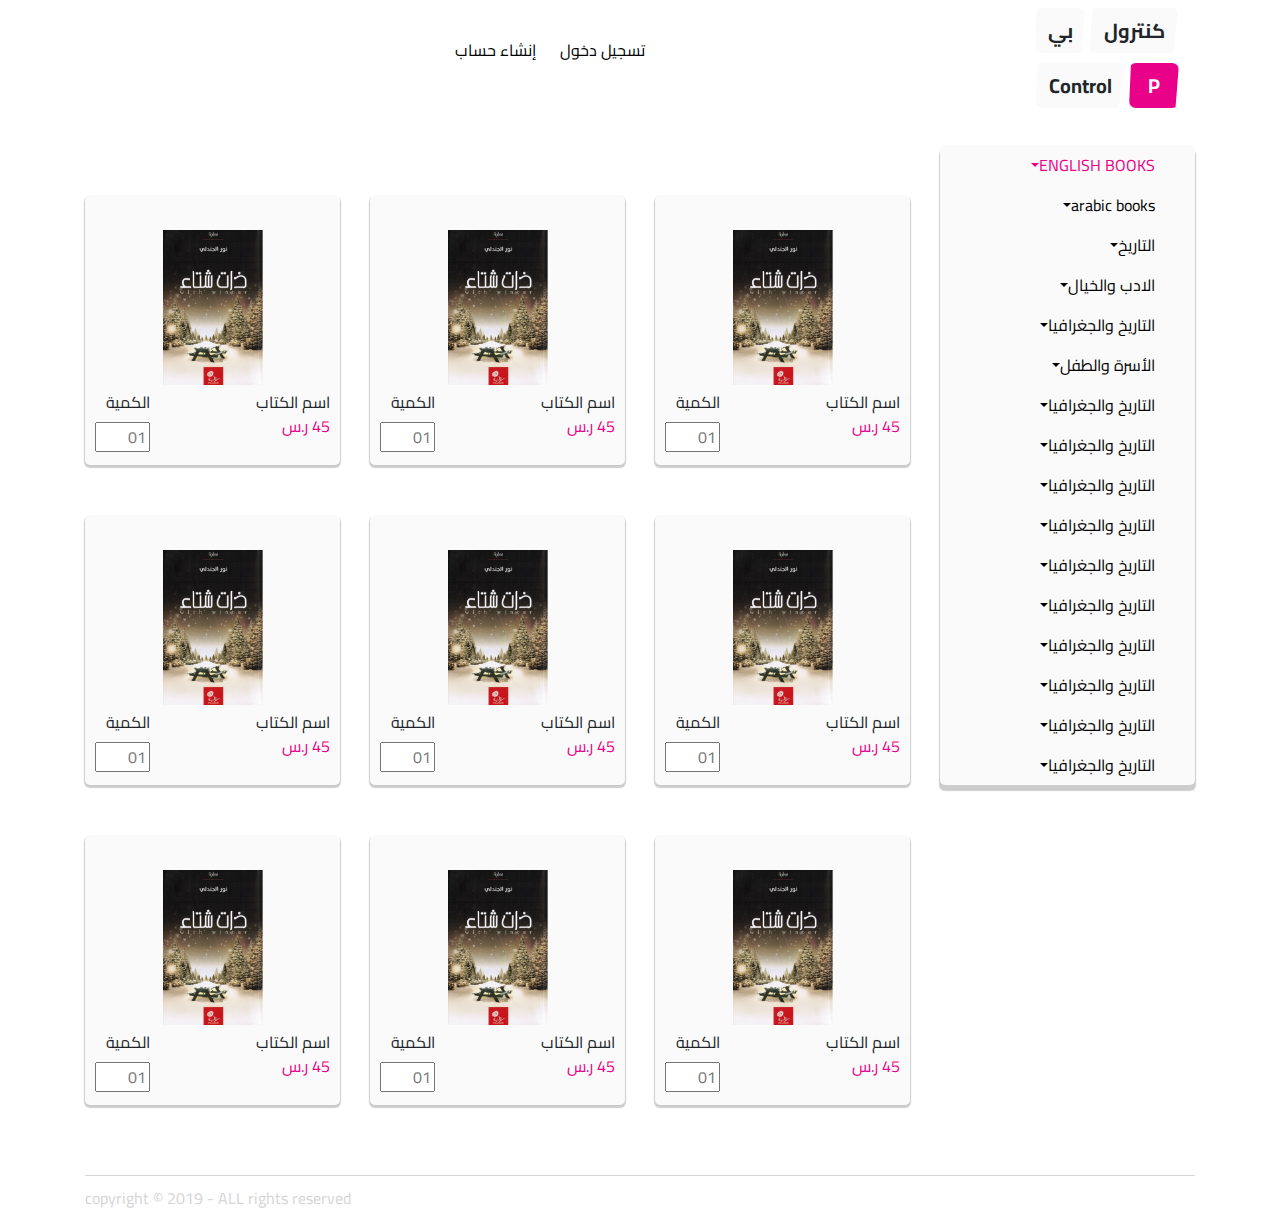
==== index.html @ bef3cc04 "fff" ====
<!doctype html>
<title>

</title>

<head>
        <meta name="viewport" content="width=device-width, initial-scale=1, shrink-to-fit=no">
        <link rel="stylesheet" href="asset/css/bootstrap.min.css">
        <link href="https://fonts.googleapis.com/css?family=Cairo:400,600,700" rel="stylesheet">
        <link rel="stylesheet" href="https://use.fontawesome.com/releases/v5.8.1/css/all.css" integrity="sha384-50oBUHEmvpQ+1lW4y57PTFmhCaXp0ML5d60M1M7uH2+nqUivzIebhndOJK28anvf" crossorigin="anonymous">


        <link rel="stylesheet" href="asset/css/style.css">

</head>

<body>
        <div class="booksContainer">
                <div class="container">
                        <div class="row">
                                <div class="col-lg-12">
                                        <div class="navbar clearfix">
                                                <div class="logo float-right">
                                                        <div class="arabicLogo ">
                                                                <div class="logoBG text-center">كنترول </div>
                                                                <div class="logoBG PEBG text-center ">بي </div>

                                                        </div>
                                                        <div class="englishLogo ">
                                                                <div class="logoBG text-center">Control </div>
                                                                <div class="logoBG PEBG text-center ">P</div>

                                                        </div>
                                                </div>
                                                <div class="account float-left">
                                                        <ul class="accountmenu">
                                                                <li><a href="#"> تسجيل دخول</a></li>
                                                                <li><a href="#"> إنشاء حساب</a></li>
                                                                <li><a href="#">  <i class="fas fa-shopping-cart"></i></a></li>


                                                        </ul>
                                                </div>
                                        </div>
                                </div>
                                <div class="col-lg-3 col-md-3 col-12">
                                        <div class="sidBox">
                                                <ul class="navbar-nav Sidemenu">
                                                        <li class="nav-item dropdown">
                                                                <a class="nav-link dropdown-toggle active" href="#"
                                                                        id="navbarDropdown" role="button"
                                                                        data-toggle="dropdown" aria-haspopup="true"
                                                                        aria-expanded="false">ENGLISH BOOKS</a>
                                                                <div class="dropdown-menu"
                                                                        aria-labelledby="#navbarDropdown">
                                                                        <a class="dropdown-item" href="#">Action</a>
                                                                        <a class="dropdown-item" href="#">Another
                                                                                action</a>
                                                                        <a class="dropdown-item" href="#">Something else
                                                                                here</a>
                                                                </div>
                                                        </li>
                                                        <li class="nav-item dropdown"><a
                                                                        class="nav-link dropdown-toggle" href="#"
                                                                        id="navbarDropdown" role="button"
                                                                        data-toggle="dropdown" aria-haspopup="true"
                                                                        aria-expanded="false">arabic books</a>
                                                                <div class="dropdown-menu"
                                                                        aria-labelledby="navbarDropdown">
                                                                        <a class="dropdown-item" href="#">كتاب 1</a>
                                                                        <a class="dropdown-item" href="#"> كتاب 2</a>
                                                                        <a class="dropdown-item" href="#"> كتاب3</a>
                                                                </div>
                                                        </li>
                                                        <li class="nav-item dropdown"><a
                                                                        class="nav-link dropdown-toggle" href="#"
                                                                        id="navbarDropdown" role="button"
                                                                        data-toggle="dropdown" aria-haspopup="true"
                                                                        aria-expanded="false">التاريخ</a>
                                                                <div class="dropdown-menu"
                                                                        aria-labelledby="navbarDropdown">
                                                                        <a class="dropdown-item" href="#">كتاب 1</a>
                                                                        <a class="dropdown-item" href="#"> كتاب 2</a>
                                                                        <a class="dropdown-item" href="#"> كتاب3</a>
                                                                </div>
                                                        </li>
                                                        <li class="nav-item dropdown"><a
                                                                        class="nav-link dropdown-toggle" href="#"
                                                                        id="navbarDropdown" role="button"
                                                                        data-toggle="dropdown" aria-haspopup="true"
                                                                        aria-expanded="false">الادب والخيال</a>
                                                                <div class="dropdown-menu"
                                                                        aria-labelledby="navbarDropdown">
                                                                        <a class="dropdown-item" href="#">كتاب 1</a>
                                                                        <a class="dropdown-item" href="#"> كتاب 2</a>
                                                                        <a class="dropdown-item" href="#"> كتاب3</a>
                                                                </div>
                                                        </li>
                                                        <li class="nav-item dropdown"><a
                                                                        class="nav-link dropdown-toggle" href="#"
                                                                        id="navbarDropdown" role="button"
                                                                        data-toggle="dropdown" aria-haspopup="true"
                                                                        aria-expanded="false">التاريخ والجغرافيا</a>
                                                                <div class="dropdown-menu"
                                                                        aria-labelledby="navbarDropdown">
                                                                        <a class="dropdown-item" href="#">كتاب 1</a>
                                                                        <a class="dropdown-item" href="#"> كتاب 2</a>
                                                                        <a class="dropdown-item" href="#"> كتاب3</a>
                                                                </div>
                                                        </li>
                                                        <li class="nav-item dropdown"><a
                                                                        class="nav-link dropdown-toggle"
                                                                        id="navbarDropdown" role="button"
                                                                        data-toggle="dropdown" aria-haspopup="true"
                                                                        aria-expanded="false" href="#">الأسرة والطفل</a>
                                                                <div class="dropdown-menu"
                                                                        aria-labelledby="navbarDropdown">
                                                                        <a class="dropdown-item" href="#">كتاب 1</a>
                                                                        <a class="dropdown-item" href="#"> كتاب 2</a>
                                                                        <a class="dropdown-item" href="#"> كتاب3</a>
                                                                </div>
                                                        </li>
                                                        <li class="nav-item dropdown"><a
                                                                        class="nav-link dropdown-toggle"
                                                                        id="navbarDropdown" role="button"
                                                                        data-toggle="dropdown" aria-haspopup="true"
                                                                        aria-expanded="false" href="#">التاريخ
                                                                        والجغرافيا</a>
                                                                <div class="dropdown-menu"
                                                                        aria-labelledby="navbarDropdown">
                                                                        <a class="dropdown-item" href="#">كتاب 1</a>
                                                                        <a class="dropdown-item" href="#"> كتاب 2</a>
                                                                        <a class="dropdown-item" href="#"> كتاب3</a>
                                                                </div>
                                                        </li>
                                                        <li class="nav-item dropdown"><a
                                                                        class="nav-link dropdown-toggle" href="#"
                                                                        id="navbarDropdown" role="button"
                                                                        data-toggle="dropdown" aria-haspopup="true"
                                                                        aria-expanded="false">التاريخ والجغرافيا</a>
                                                                <div class="dropdown-menu"
                                                                        aria-labelledby="navbarDropdown">
                                                                        <a class="dropdown-item" href="#">كتاب 1</a>
                                                                        <a class="dropdown-item" href="#"> كتاب 2</a>
                                                                        <a class="dropdown-item" href="#"> كتاب3</a>
                                                                </div>
                                                        </li>
                                                        <li class="nav-item dropdown"><a
                                                                        class="nav-link dropdown-toggle" href="#"
                                                                        id="navbarDropdown" role="button"
                                                                        data-toggle="dropdown" aria-haspopup="true"
                                                                        aria-expanded="false">التاريخ والجغرافيا</a>
                                                                <div class="dropdown-menu"
                                                                        aria-labelledby="navbarDropdown">
                                                                        <a class="dropdown-item" href="#">كتاب 1</a>
                                                                        <a class="dropdown-item" href="#"> كتاب 2</a>
                                                                        <a class="dropdown-item" href="#"> كتاب3</a>
                                                                </div>
                                                        </li>
                                                        <li class="nav-item dropdown"><a
                                                                        class="nav-link dropdown-toggle" href="#"
                                                                        id="navbarDropdown" role="button"
                                                                        data-toggle="dropdown" aria-haspopup="true"
                                                                        aria-expanded="false">التاريخ والجغرافيا</a>
                                                                <div class="dropdown-menu"
                                                                        aria-labelledby="navbarDropdown">
                                                                        <a class="dropdown-item" href="#">كتاب 1</a>
                                                                        <a class="dropdown-item" href="#"> كتاب 2</a>
                                                                        <a class="dropdown-item" href="#"> كتاب3</a>
                                                                </div>
                                                        </li>
                                                        <li class="nav-item dropdown"><a
                                                                        class="nav-link dropdown-toggle" href="#"
                                                                        id="navbarDropdown" role="button"
                                                                        data-toggle="dropdown" aria-haspopup="true"
                                                                        aria-expanded="false">التاريخ والجغرافيا</a>
                                                                <div class="dropdown-menu"
                                                                        aria-labelledby="navbarDropdown">
                                                                        <a class="dropdown-item" href="#">كتاب 1</a>
                                                                        <a class="dropdown-item" href="#"> كتاب 2</a>
                                                                        <a class="dropdown-item" href="#"> كتاب3</a>
                                                                </div>
                                                        </li>
                                                        <li class="nav-item dropdown"><a
                                                                        class="nav-link dropdown-toggle" href="#"
                                                                        id="navbarDropdown" role="button"
                                                                        data-toggle="dropdown" aria-haspopup="true"
                                                                        aria-expanded="false">التاريخ والجغرافيا</a>
                                                                <div class="dropdown-menu"
                                                                        aria-labelledby="navbarDropdown">
                                                                        <a class="dropdown-item" href="#">كتاب 1</a>
                                                                        <a class="dropdown-item" href="#"> كتاب 2</a>
                                                                        <a class="dropdown-item" href="#"> كتاب3</a>
                                                                </div>
                                                        </li>
                                                        <li class="nav-item dropdown"><a
                                                                        class="nav-link dropdown-toggle" href="#"
                                                                        id="navbarDropdown" role="button"
                                                                        data-toggle="dropdown" aria-haspopup="true"
                                                                        aria-expanded="false">التاريخ والجغرافيا</a>
                                                                <div class="dropdown-menu"
                                                                        aria-labelledby="navbarDropdown">
                                                                        <a class="dropdown-item" href="#">كتاب 1</a>
                                                                        <a class="dropdown-item" href="#"> كتاب 2</a>
                                                                        <a class="dropdown-item" href="#"> كتاب3</a>
                                                                </div>
                                                        </li>
                                                        <li class="nav-item dropdown"><a
                                                                        class="nav-link dropdown-toggle"
                                                                        href="#">التاريخ والجغرافيا</a>
                                                                <div class="dropdown-menu"
                                                                        aria-labelledby="navbarDropdown">
                                                                        <a class="dropdown-item" href="#">كتاب 1</a>
                                                                        <a class="dropdown-item" href="#"> كتاب 2</a>
                                                                        <a class="dropdown-item" href="#"> كتاب3</a>
                                                                </div>
                                                        </li>
                                                        <li class="nav-item dropdown"><a
                                                                        class="nav-link dropdown-toggle" href="#"
                                                                        id="navbarDropdown" role="button"
                                                                        data-toggle="dropdown" aria-haspopup="true"
                                                                        aria-expanded="false">التاريخ والجغرافيا</a>
                                                                <div class="dropdown-menu"
                                                                        aria-labelledby="navbarDropdown">
                                                                        <a class="dropdown-item" href="#">كتاب 1</a>
                                                                        <a class="dropdown-item" href="#"> كتاب 2</a>
                                                                        <a class="dropdown-item" href="#"> كتاب3</a>
                                                                </div>
                                                        </li>
                                                        <li class="nav-item dropdown"><a
                                                                        class="nav-link dropdown-toggle" href="#"
                                                                        id="navbarDropdown" role="button"
                                                                        data-toggle="dropdown" aria-haspopup="true"
                                                                        aria-expanded="false">التاريخ والجغرافيا</a>
                                                                <div class="dropdown-menu"
                                                                        aria-labelledby="navbarDropdown">
                                                                        <a class="dropdown-item" href="#">كتاب 1</a>
                                                                        <a class="dropdown-item" href="#"> كتاب 2</a>
                                                                        <a class="dropdown-item" href="#"> كتاب3</a>
                                                                </div>
                                                        </li>

                                                </ul>
                                        </div>
                                </div>
                                <div class="col-lg-9 col-md-9 col-12">

                                        <div class="row">

                                                <div class="col-lg-4  col-12">
                                                        <div class="bookBox">
                                                                <div class="overlay">
                                                                        <button class="btn btn-primary addToCart"
                                                                                type="submit">أضف للسلة </button>
                                                                </div>
                                                                <div class="bookImg">
                                                                        <img src="asset/img/book.png" alt="">
                                                                </div>
                                                                <div class="details clearfix">
                                                                        <div class="bookName float-right">
                                                                                <span>اسم الكتاب</span>
                                                                                <span class="price">45 ر.س</span>
                                                                        </div>
                                                                        <div class="quntity float-left">
                                                                                <label for="">الكمية</label>
                                                                                <input type="number" placeholder="01">

                                                                        </div>
                                                                </div>

                                                        </div>
                                                </div>
                                                <div class="col-lg-4  col-12">
                                                                <div class="bookBox">
                                                                        <div class="overlay">
                                                                                <button class="btn btn-primary addToCart"
                                                                                        type="submit">أضف للسلة </button>
                                                                        </div>
                                                                        <div class="bookImg">
                                                                                <img src="asset/img/book.png" alt="">
                                                                        </div>
                                                                        <div class="details clearfix">
                                                                                <div class="bookName float-right">
                                                                                        <span>اسم الكتاب</span>
                                                                                        <span class="price">45 ر.س</span>
                                                                                </div>
                                                                                <div class="quntity float-left">
                                                                                        <label for="">الكمية</label>
                                                                                        <input type="number" placeholder="01">
        
                                                                                </div>
                                                                        </div>
        
                                                                </div>
                                                        </div>
                                                <div class="col-lg-4  col-12">
                                                        <div class="bookBox">
                                                                <div class="overlay">
                                                                        <button class="btn btn-primary addToCart"
                                                                                type="submit">أضف للسلة </button>
                                                                </div>
                                                                <div class="bookImg">
                                                                        <img src="asset/img/book.png" alt="">
                                                                </div>
                                                                <div class="details clearfix">
                                                                        <div class="bookName float-right">
                                                                                <span>اسم الكتاب</span>
                                                                                <span class="price">45 ر.س</span>
                                                                        </div>
                                                                        <div class="quntity float-left">
                                                                                <label for="">الكمية</label>
                                                                                <input type="number" placeholder="01">

                                                                        </div>
                                                                </div>

                                                        </div>
                                                </div>
                                                <div class="col-lg-4  col-12">
                                                        <div class="bookBox">
                                                                <div class="overlay">
                                                                        <button class="btn btn-primary addToCart"
                                                                                type="submit">أضف للسلة </button>
                                                                </div>
                                                                <div class="bookImg">
                                                                        <img src="asset/img/book.png" alt="">
                                                                </div>
                                                                <div class="details clearfix">
                                                                        <div class="bookName float-right">
                                                                                <span>اسم الكتاب</span>
                                                                                <span class="price">45 ر.س</span>
                                                                        </div>
                                                                        <div class="quntity float-left">
                                                                                <label for="">الكمية</label>
                                                                                <input type="number" placeholder="01">

                                                                        </div>
                                                                </div>

                                                        </div>
                                                </div>
                                                <div class="col-lg-4  col-12">
                                                        <div class="bookBox">
                                                                <div class="overlay">
                                                                        <button class="btn btn-primary addToCart"
                                                                                type="submit">أضف للسلة </button>
                                                                </div>
                                                                <div class="bookImg">
                                                                        <img src="asset/img/book.png" alt="">
                                                                </div>
                                                                <div class="details clearfix">
                                                                        <div class="bookName float-right">
                                                                                <span>اسم الكتاب</span>
                                                                                <span class="price">45 ر.س</span>
                                                                        </div>
                                                                        <div class="quntity float-left">
                                                                                <label for="">الكمية</label>
                                                                                <input type="number" placeholder="01">

                                                                        </div>
                                                                </div>

                                                        </div>
                                                </div>
                                                <div class="col-lg-4  col-12">
                                                        <div class="bookBox">
                                                                <div class="overlay">
                                                                        <button class="btn btn-primary addToCart"
                                                                                type="submit">أضف للسلة </button>
                                                                </div>
                                                                <div class="bookImg">
                                                                        <img src="asset/img/book.png" alt="">
                                                                </div>
                                                                <div class="details clearfix">
                                                                        <div class="bookName float-right">
                                                                                <span>اسم الكتاب</span>
                                                                                <span class="price">45 ر.س</span>
                                                                        </div>
                                                                        <div class="quntity float-left">
                                                                                <label for="">الكمية</label>
                                                                                <input type="number" placeholder="01">

                                                                        </div>
                                                                </div>

                                                        </div>
                                                </div>
                                                <div class="col-lg-4  col-12">
                                                        <div class="bookBox">
                                                                <div class="overlay">
                                                                        <button class="btn btn-primary addToCart"
                                                                                type="submit">أضف للسلة </button>
                                                                </div>
                                                                <div class="bookImg">
                                                                        <img src="asset/img/book.png" alt="">
                                                                </div>
                                                                <div class="details clearfix">
                                                                        <div class="bookName float-right">
                                                                                <span>اسم الكتاب</span>
                                                                                <span class="price">45 ر.س</span>
                                                                        </div>
                                                                        <div class="quntity float-left">
                                                                                <label for="">الكمية</label>
                                                                                <input type="number" placeholder="01">

                                                                        </div>
                                                                </div>

                                                        </div>
                                                </div>
                                                <div class="col-lg-4  col-12">
                                                        <div class="bookBox">
                                                                <div class="overlay">
                                                                        <button class="btn btn-primary addToCart"
                                                                                type="submit">أضف للسلة </button>
                                                                </div>
                                                                <div class="bookImg">
                                                                        <img src="asset/img/book.png" alt="">
                                                                </div>
                                                                <div class="details clearfix">
                                                                        <div class="bookName float-right">
                                                                                <span>اسم الكتاب</span>
                                                                                <span class="price">45 ر.س</span>
                                                                        </div>
                                                                        <div class="quntity float-left">
                                                                                <label for="">الكمية</label>
                                                                                <input type="number" placeholder="01">

                                                                        </div>
                                                                </div>

                                                        </div>
                                                </div>
                                                <div class="col-lg-4  col-12">
                                                        <div class="bookBox">
                                                                <div class="overlay">
                                                                        <button class="btn btn-primary addToCart"
                                                                                type="submit">أضف للسلة </button>
                                                                </div>
                                                                <div class="bookImg">
                                                                        <img src="asset/img/book.png" alt="">
                                                                </div>
                                                                <div class="details clearfix">
                                                                        <div class="bookName float-right">
                                                                                <span>اسم الكتاب</span>
                                                                                <span class="price">45 ر.س</span>
                                                                        </div>
                                                                        <div class="quntity float-left">
                                                                                <label for="">الكمية</label>
                                                                                <input type="number" placeholder="01">

                                                                        </div>
                                                                </div>

                                                        </div>
                                                </div>
                                        </div>
                                </div>
                        </div>
                        <div class="footer clearfix">
                                <ul class="footerIcon float-right">
                                        <li><a href="#"><i class="fab fa-youtube"></i></a></li>
                                        <li><a href="#"><i class="fab fa-instagram"></i></a></li>
                                        <li><a href="#"><i class="fab fa-twitter"></i></a></li>
                                        <li><a href="#"><i class="fab fa-facebook-f"></i></a></li>
                                </ul>
                                <div class="copyRight  float-left">
                                        <span>copyright &copy; 2019 - ALL rights reserved  </span>
                                </div>
                        </div>
                </div>
        </div>
        <script src="https://code.jquery.com/jquery-3.3.1.slim.min.js"
                integrity="sha384-q8i/X+965DzO0rT7abK41JStQIAqVgRVzpbzo5smXKp4YfRvH+8abtTE1Pi6jizo"
                crossorigin="anonymous"></script>
        <script src="https://cdnjs.cloudflare.com/ajax/libs/popper.js/1.14.7/umd/popper.min.js"
                integrity="sha384-UO2eT0CpHqdSJQ6hJty5KVphtPhzWj9WO1clHTMGa3JDZwrnQq4sF86dIHNDz0W1"
                crossorigin="anonymous"></script>
        <script src="https://stackpath.bootstrapcdn.com/bootstrap/4.3.1/js/bootstrap.min.js"
                integrity="sha384-JjSmVgyd0p3pXB1rRibZUAYoIIy6OrQ6VrjIEaFf/nJGzIxFDsf4x0xIM+B07jRM"
                crossorigin="anonymous"></script>
        <script src="asset/js/jQueryv3.js"></script>
        <script src="asset/js/bootstrap.min.js"></script>
        <script src="asset/js/popper.min.js"></script>
        <script src="asset/js/main.js"></script>


</body>
---- asset/css/style.css ----
body{
    font-family: 'Cairo', sans-serif;
    direction: rtl !important;

}
img{
    width:100%;
}
.navbar{
    margin-bottom:45px;
}
.logoBG{
    background-color:#fafafa;
    height:45px;
    -webkit-clip-path: polygon(4% 0, 100% 0%, 93% 100%, 0% 100%);
clip-path: polygon(4% 0, 100% 0%, 93% 100%, 0% 100%);
width:90px;
border-radius: 7px;
font-weight: bold;
line-height: 45px;
font-size:20px;
display: inline-block
}
.PEBG{
    width:50px;
    display: inline-block;
}
.englishLogo{
    direction: ltr !important;
    margin-top:10px;
}
.englishLogo .PEBG{
    background-color:#e90189;
color:#fafafa;
}
.accountmenu li,.footerIcon li{
    display:inline-block;
    list-style-type: none;
    margin-right:20px;
}
.accountmenu li a{
    color:black;
    text-decoration: none;
}
.footerIcon a{
    color:#d6d5d5;
    text-decoration: none;
}
.copyRight span{
color:#d6d5d5;
    font-size:16px;
}
.footer{
    padding-top:10px;
    margin-top:70px;
    border-top:1px solid #d6d5d5;
}
.price{color:#e90189;
}

.sidBox{
    text-align: right;
    width:100%;
    height:auto;
    background-color:#fafafa;
    color:black ;
    box-shadow:0px 5px 1px 1px rgba(0,0,0,.2); 
    border-radius: 5px;
}
.navbar{
    height:100px;
}
.navbar-nav a{
    color:black !important;
}
.navbar-nav a.active{
    color:#e90189 !important;
}
.bookBox{
    position: relative;
    background-color: #fafafa;
    box-shadow:0px 2px 1px 1px rgba(0,0,0,.2);
    height:270px;
    padding:35px 10px 10px 10px;
    width:100%;
text-align: right !important;
margin-top:50px;
border-radius: 5px;
}
.bookBox:hover .overlay{
display: block;
}
.bookImg{
    margin:0 auto;
    width: 100px;
    height: 120px;
}
.details{
    margin-top:40px;
}
.bookName span{
    display: block;
}
.quntity input{
    display: block;
    width:55px;
}
.quntity label{
    display: block;
}

 .overlay{
    position: absolute;
    z-index: 11;
    height: 70%;
    left: 3%;
    background-color: rgba(0,0,0,.2);
    top: 2%;
    border-radius: 5px;
    width:90%;
    display: none;
}
.addToCart{
    background-color: #e90189;
    position: absolute;
    width: 84%;
    height: 44px;
    bottom: 5px;
    left: 18px;
    border-radius: 7px;
    border:0;
}
.addToCart:hover{
    background-color:#d90a83;
}
.addToCart:active{
    background-color:#d90a83 !important;
    box-shadow: none;
}
.addToCart:focus{
    box-shadow: none;

}
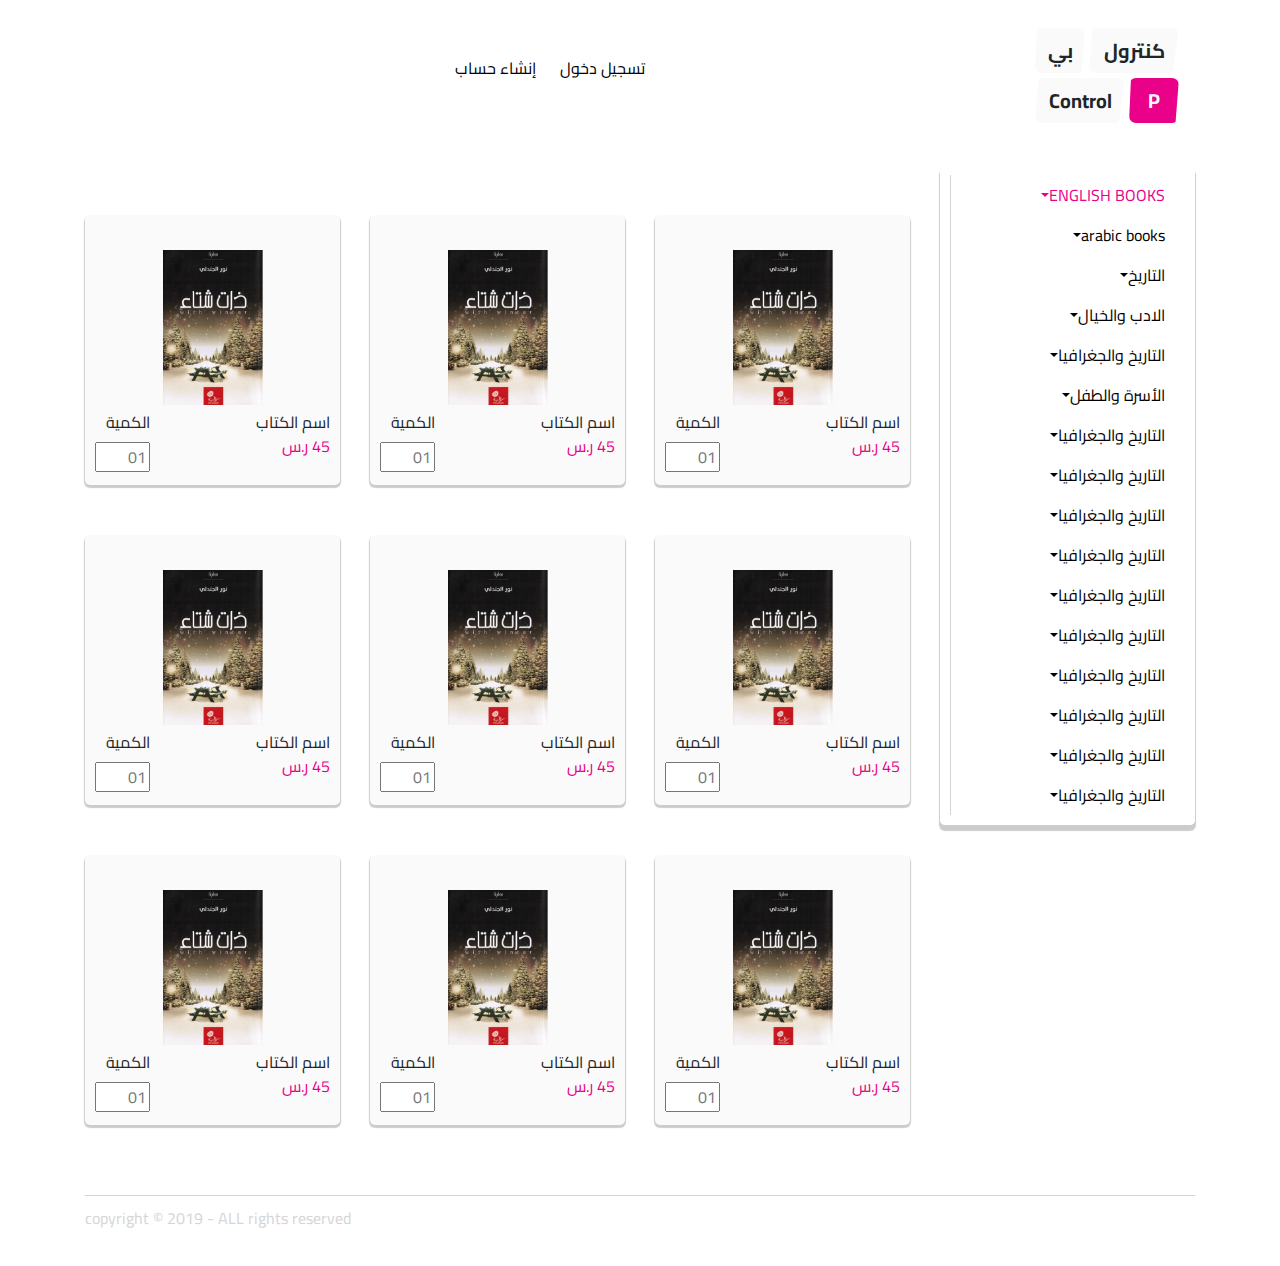
==== commit 12b01978: "mmm" ====
--- a/index.html
+++ b/index.html
@@ -19,7 +19,7 @@
                 <div class="container">
                         <div class="row">
                                 <div class="col-lg-12">
-                                        <div class="navbar clearfix">
+                                        <div class="navbar index1 clearfix">
                                                 <div class="logo float-right">
                                                         <div class="arabicLogo ">
                                                                 <div class="logoBG text-center">كنترول </div>
--- a/asset/css/style.css
+++ b/asset/css/style.css
@@ -7,6 +7,9 @@
 }
 img{
     width:100%;
+}
+.booksContainer{
+    padding:20px 0;
 }
 .navbar{
     margin-bottom:45px;
@@ -29,7 +32,7 @@
 }
 .englishLogo{
     direction: ltr !important;
-    margin-top:10px;
+    margin-top:5px;
 }
 .englishLogo .PEBG{
     background-color:#e90189;
@@ -143,3 +146,22 @@
     box-shadow: none;
 
 }
+.search{
+    border-radius:25px;
+}
+.navbar.bg-light{
+    background-color: #e90189 !important;
+    padding:10px 30px;
+}
+.navbar-nav{
+    background-color: white;
+    border-radius: 5px;
+    padding:10px;
+}
+.nav-link{
+    margin-right:20px;
+    border-left:1px solid #d6d5d5;
+}
+.nav-link:last-child{
+border-right: 0 !important;
+}
